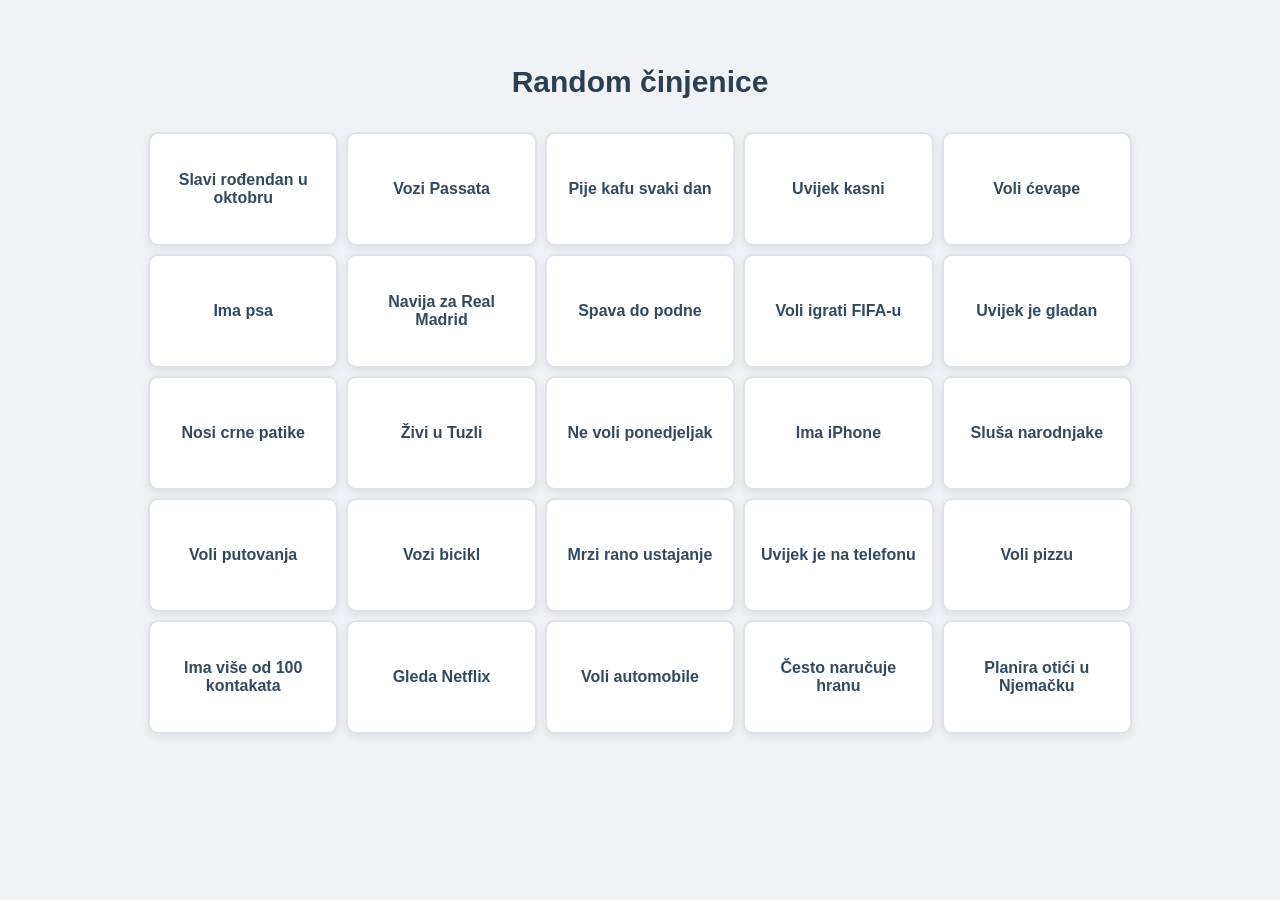
==== index.html @ 7055012f "Initial commit" ====
<!DOCTYPE html>
<html lang="bs">
<head>
    <meta charset="UTF-8">
    <meta name="viewport" content="width=device-width, initial-scale=1.0">
    <title>Random činjenice</title>

    <style>
        body {
            font-family: Arial, sans-serif;
            background-color: #f0f2f5;
            margin: 0;
            padding: 40px 20px;
            text-align: center;
        }

        h2 {
            color: #2c3e50;
            font-size: 30px;
            margin-bottom: 25px;
        }

        table {
            width: 90%;
            max-width: 1000px;
            margin: 0 auto;
            border-collapse: separate;
            border-spacing: 8px;
        }

        td {
            background-color: white;
            border: 2px solid #dce3ea;
            border-radius: 10px;
            padding: 25px 15px;
            color: #34495e;
            font-size: 16px;
            font-weight: bold;
            text-align: center;
            width: 20%;
            height: 60px;
            box-shadow: 0 3px 8px rgba(0, 0, 0, 0.08);
            transition: 0.3s;
        }

        td:hover {
            background-color: #3498db;
            color: white;
            border-color: #2980b9;
            transform: scale(1.05);
            cursor: pointer;
            box-shadow: 0 6px 15px rgba(52, 152, 219, 0.3);
        }

        @media (max-width: 700px) {
            body {
                padding: 20px 5px;
            }

            table {
                width: 100%;
                border-spacing: 4px;
            }

            td {
                padding: 12px 5px;
                font-size: 12px;
                height: auto;
                overflow-wrap: anywhere;
            }
        }
    </style>
</head>

<body>

    <h2>Random činjenice</h2>

    <table>
        <tr>
            <td>Slavi rođendan u oktobru</td>
            <td>Vozi Passata</td>
            <td>Pije kafu svaki dan</td>
            <td>Uvijek kasni</td>
            <td>Voli ćevape</td>
        </tr>

        <tr>
            <td>Ima psa</td>
            <td>Navija za Real Madrid</td>
            <td>Spava do podne</td>
            <td>Voli igrati FIFA-u</td>
            <td>Uvijek je gladan</td>
        </tr>

        <tr>
            <td>Nosi crne patike</td>
            <td>Živi u Tuzli</td>
            <td>Ne voli ponedjeljak</td>
            <td>Ima iPhone</td>
            <td>Sluša narodnjake</td>
        </tr>

        <tr>
            <td>Voli putovanja</td>
            <td>Vozi bicikl</td>
            <td>Mrzi rano ustajanje</td>
            <td>Uvijek je na telefonu</td>
            <td>Voli pizzu</td>
        </tr>

        <tr>
            <td>Ima više od 100 kontakata</td>
            <td>Gleda Netflix</td>
            <td>Voli automobile</td>
            <td>Često naručuje hranu</td>
            <td>Planira otići u Njemačku</td>
        </tr>
    </table>

</body>
</html>
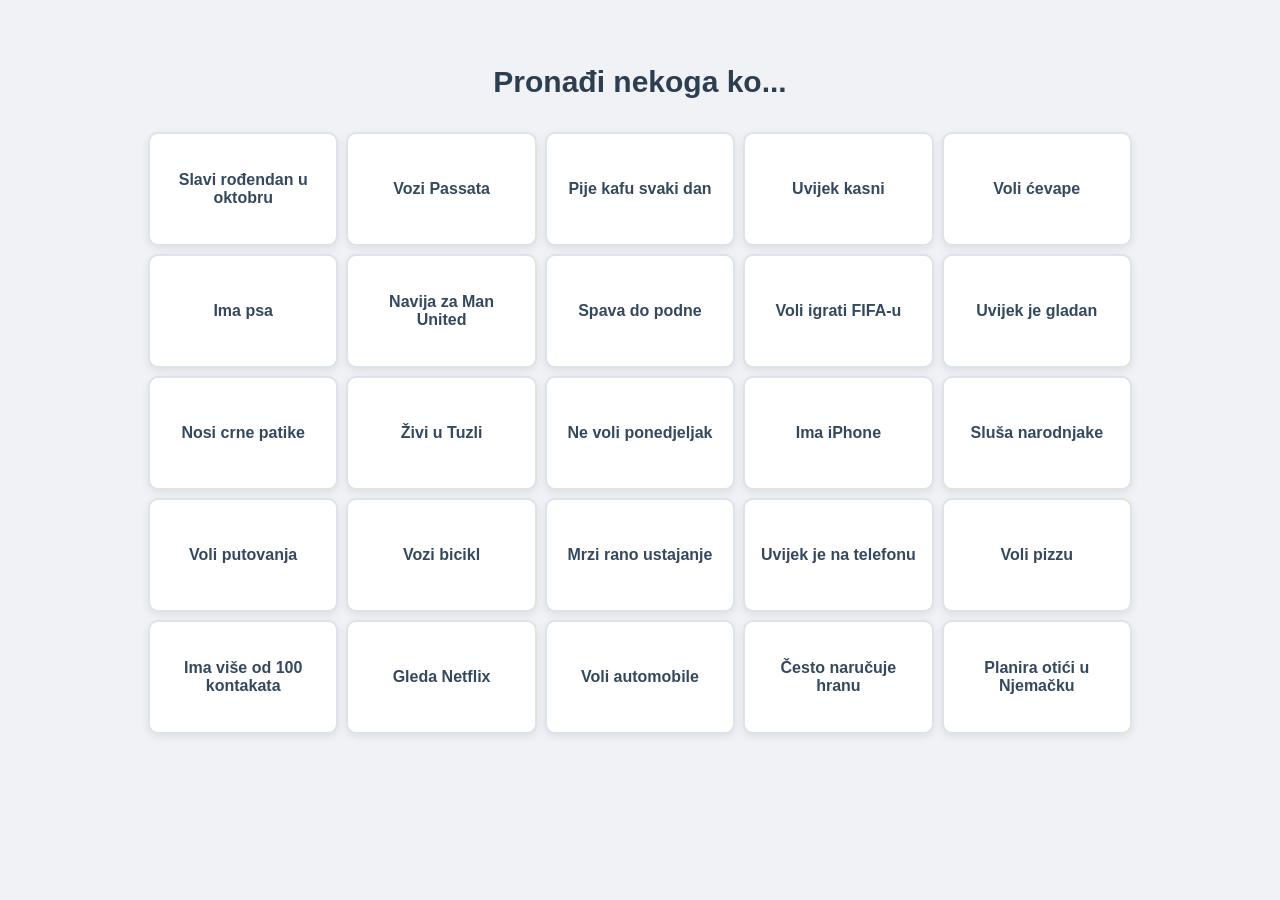
==== commit b3ddbcdb: "New patch notes Let's pretend that this is something important" ====
--- a/index.html
+++ b/index.html
@@ -4,7 +4,7 @@
 <head>
     <meta charset="UTF-8">
     <meta name="viewport" content="width=device-width, initial-scale=1.0">
-    <title>Random činjenice</title>
+    <title> Pronađi nekoga ko ... </title>
 
     <style>
         body {
@@ -75,7 +75,7 @@
 
 <body>
 
-    <h2>Random činjenice</h2>
+    <h2> Pronađi nekoga ko... </h2>
 
     <table>
         <tr>
@@ -88,7 +88,7 @@
 
         <tr>
             <td>Ima psa</td>
-            <td>Navija za Real Madrid</td>
+            <td>Navija za Man United</td>
             <td>Spava do podne</td>
             <td>Voli igrati FIFA-u</td>
             <td>Uvijek je gladan</td>
